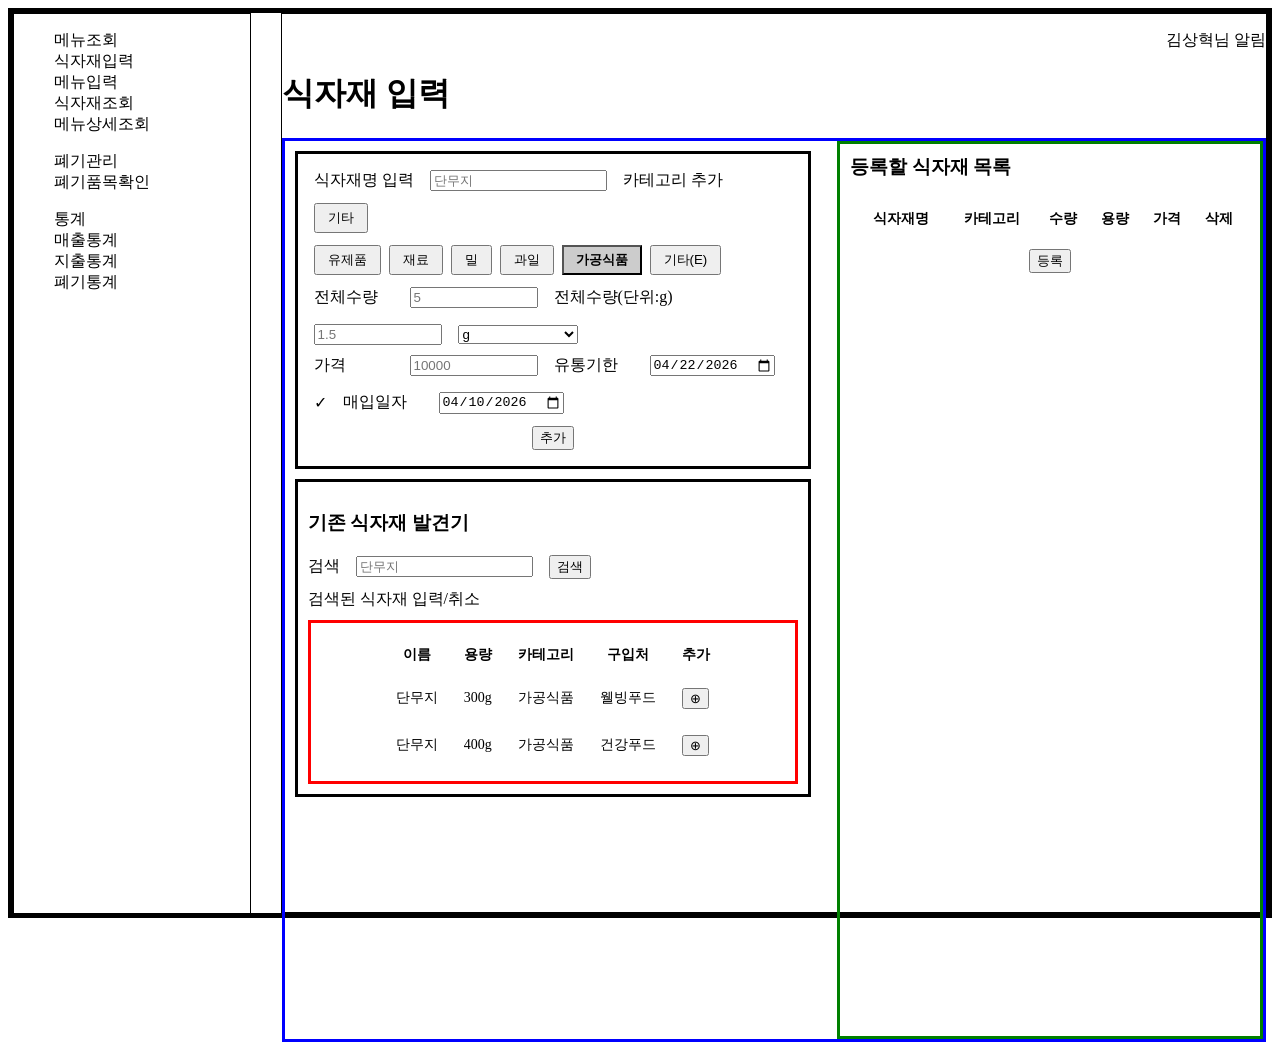
==== WebContent/view/addFoodMaterial.html @ 8e1d11be "feat:프로젝트 환경설정" ====
<!DOCTYPE html>
<html lang="kr">

<head>
    <meta charset="UTF-8">
    <meta name="viewport" content="width=device-width, initial-scale=1.0">
    <title>식자재 입력</title>

    <style>
        ul {
            list-style: none;
        }

        .container {
            display: flex;
            gap: 30px;
            border: 5px solid;
            height: 100vh;
        }

        .sideMenu {
            height: 100vh;
            border: 1px solid;
            width: 300px;
        }

        .main {
            border: 1px solid;
            width: 100%;
        }

        .profile {
            display: flex;
            justify-content: end;
        }

        .content_item {
            border: 3px solid blue;
            height: 100%;
            display: flex;
            gap: 16px;
        }

        .content_left {
            flex: 1;
        }

        .content_right {
            width: 400px;
            border: 3px solid green;
            padding: 10px;
            display: flex;
            flex-direction: column;
        }

        .content_right h3 {
            margin-top: 0;
        }

        .content_right table {
            border-spacing: 10px;
            font-size: 14px;
            width: 100%;
        }

        .content_right .register_final_btn {

            display: flex;
            justify-content: center;
            padding: 10px;
        }


        .input_section {
            border: 3px solid;
            padding: 16px;
            margin: 10px;
        }

        .input_row {
            display: flex;
            gap: 16px;
            align-items: center;
            margin-bottom: 12px;
        }

        .input_row label {
            min-width: 100px;
        }

        .category_buttons {
            display: flex;
            gap: 8px;
            flex-wrap: wrap;
            align-items: center;
        }

        .category_buttons button {
            padding: 4px 12px;
            cursor: pointer;
        }

        .category_buttons button.selected {
            background-color: #ccc;
            font-weight: bold;
        }

        .input_fields {
            display: flex;
            gap: 16px;
            align-items: center;
            flex-wrap: wrap;
            margin-top: 10px;
        }

        .input_fields label {
            min-width: 80px;
        }

        .input_fields input,
        .input_fields select {
            width: 120px;
        }

        .register_btn {
            margin-top: 12px;
            display: flex;
            justify-content: center;
        }


        .search_section {
            border: 3px solid;
            padding: 10px;
            margin: 10px;
        }

        .search_row {
            display: flex;
            gap: 16px;
            align-items: center;
            margin-bottom: 10px;
        }

        .list_container {
            display: flex;
            justify-content: center;
            height: 100%;
            border: 3px solid red;
            font-size: 14px;
            line-height: 14px;
        }

        table {
            border-spacing: 24px;
        }

        .page {
            display: flex;
            justify-content: center;
            align-items: center;
            gap: 16px;
            width: 100%;
            font-size: 18px;
            line-height: 18px;
        }

        .remove_btn {
            cursor: pointer;
            color: red;
        }
    </style>
</head>

<body>
    <div class="container">
        <section class="sideMenu">
            <ul>
                <li>메뉴조회</li>
                <li>식자재입력</li>
                <li>메뉴입력</li>
                <li>식자재조회</li>
                <li>메뉴상세조회</li>
            </ul>
            <ul>
                <li>폐기관리</li>
                <li>폐기품목확인</li>
            </ul>
            <ul>
                <li>통계</li>
                <li>매출통계</li>
                <li>지출통계</li>
                <li>폐기통계</li>
            </ul>
        </section>
        <div class="main">
            <div>
                <ul class="profile">
                    <td>김상혁님</td>
                    <td>알림</td>
                </ul>
            </div>
            <h1>식자재 입력</h1>
            <div class="content_item">

                <div class="content_left">
                    <div class="input_section">
                        <div class="input_row">
                            <label>식자재명 입력</label>
                            <input type="text" id="inputName" placeholder="단무지">
                            <label>카테고리 추가</label>
                        </div>


                        <div class="input_row">
                            <div class="category_buttons">
                                <button>기타</button>

                            </div>
                        </div>

                        <div class="input_row">
                            <div class="category_buttons">
                                <button>유제품</button>
                                <button>재료</button>
                                <button>밀</button>
                                <button>과일</button>
                                <button class="selected">가공식품</button>
                                <button>기타(E)</button>
                            </div>
                        </div>


                        <div class="input_fields">
                            <label>전체수량</label>
                            <input type="number" id="inputQuantity" placeholder="5">

                            <label>전체수량(단위:g)</label>
                            <input type="text" id="inputWeight" placeholder="1.5">
                            <select id="inputUnit">
                                <option value="g">g</option>
                                <option value="kg">kg</option>
                                <option value="ml">ml</option>
                                <option value="L">L</option>
                            </select>
                        </div>

                        <div class="input_fields">
                            <label>가격</label>
                            <input type="number" id="inputPrice" placeholder="10000">

                            <label>유통기한</label>
                            <input type="date" id="inputExpiry" value="2026-04-22">
                            <span>✓</span>

                            <label>매입일자</label>
                            <input type="date" id="inputPurchase" value="2026-04-10">
                        </div>


                        <div class="register_btn">
                            <button onclick="addToList()">추가</button>
                        </div>
                    </div>


                    <div class="search_section">
                        <h3>기존 식자재 발견기</h3>

                        <div class="search_row">
                            <label>검색</label>
                            <input type="text" placeholder="단무지">
                            <button>검색</button>
                        </div>

                        <div class="search_row">
                            <span>검색된 식자재 입력/취소</span>
                        </div>

                        <div>
                            <table class="list_container">
                                <tr class="list_item">
                                    <th>이름</th>
                                    <th>용량</th>
                                    <th>카테고리</th>
                                    <th>구입처</th>
                                    <th>추가</th>
                                </tr>
                                <tr>
                                    <td>단무지</td>
                                    <td>300g</td>
                                    <td>가공식품</td>
                                    <td>웰빙푸드</td>
                                    <td><button>⊕</button></td>
                                </tr>
                                <tr>
                                    <td>단무지</td>
                                    <td>400g</td>
                                    <td>가공식품</td>
                                    <td>건강푸드</td>
                                    <td><button>⊕</button></td>
                                </tr>
                            </table>
                        </div>
                    </div>
                </div>

                <div class="content_right">
                    <h3>등록할 식자재 목록</h3>
                    <table id="registerTable">
                        <tr>
                            <th>식자재명</th>
                            <th>카테고리</th>
                            <th>수량</th>
                            <th>용량</th>
                            <th>가격</th>
                            <th>삭제</th>
                        </tr>
                    </table>
                    <div class="register_final_btn">
                        <button onclick="registerAll()">등록</button>
                    </div>
                </div>

            </div>
        </div>
    </div>

    <script>

        document.querySelectorAll('.category_buttons button').forEach(btn => {
            btn.addEventListener('click', function () {
                document.querySelectorAll('.category_buttons button').forEach(b => b.classList.remove('selected'));
                this.classList.add('selected');
            });
        });

        function getSelectedCategory() {
            const selectedBtn = document.querySelector('.category_buttons button.selected');
            return selectedBtn ? selectedBtn.textContent : '';
        }

        function addToList() {
            const name = document.getElementById('inputName').value;
            const category = getSelectedCategory();
            const quantity = document.getElementById('inputQuantity').value;
            const weight = document.getElementById('inputWeight').value;
            const unit = document.getElementById('inputUnit').value;
            const price = document.getElementById('inputPrice').value;

            if (!name) {
                alert('식자재명을 입력해주세요.');
                return;
            }


            const table = document.getElementById('registerTable');
            const newRow = document.createElement('tr');
            newRow.innerHTML = `
                <td>${name}</td>
                <td>${category}</td>
                <td>${quantity}</td>
                <td>${weight}${unit}</td>
                <td>${Number(price).toLocaleString()}원</td>
                <td><span class="remove_btn" onclick="removeRow(this)">✕</span></td>
            `;
            table.appendChild(newRow);


            document.getElementById('inputName').value = '';
            document.getElementById('inputQuantity').value = '';
            document.getElementById('inputWeight').value = '';
            document.getElementById('inputUnit').selectedIndex = 0;
            document.getElementById('inputPrice').value = '';
            document.getElementById('inputExpiry').value = '';
            document.getElementById('inputPurchase').value = '';
        }

        function removeRow(el) {
            el.closest('tr').remove();
        }

        function registerAll() {
            const table = document.getElementById('registerTable');
            const rows = table.querySelectorAll('tr');

            if (rows.length <= 1) {
                alert('등록할 식자재가 없습니다.');
                return;
            }

            const count = rows.length - 1;
            alert(count + '개의 식자재가 등록되었습니다.');


            while (table.rows.length > 1) {
                table.deleteRow(1);
            }
        }
    </script>
</body>

</html>
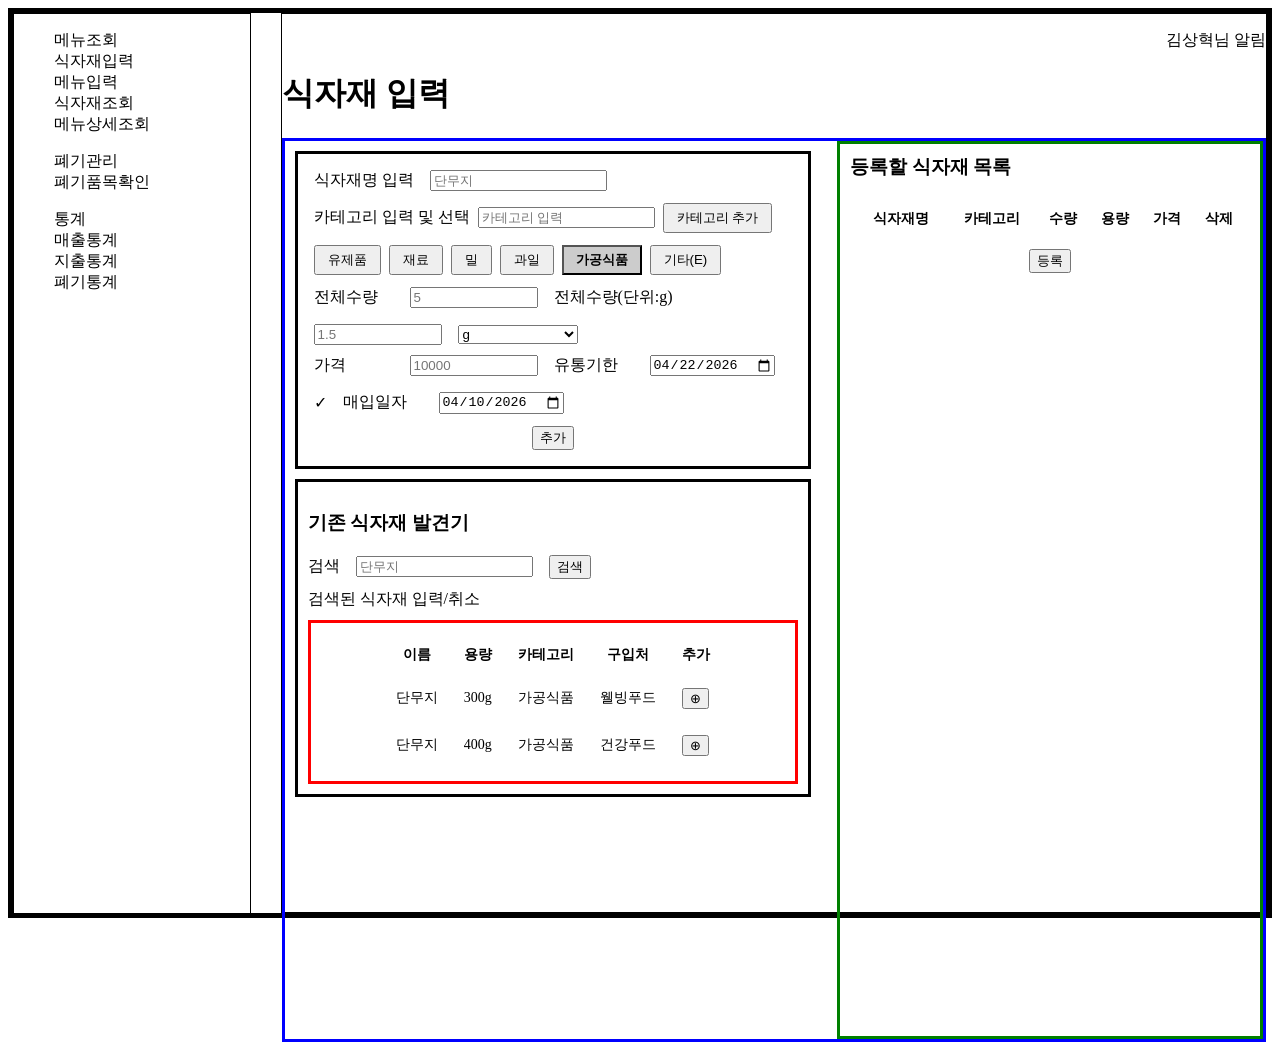
==== commit cad8d85d: "fit addMenu addFoodMaterial" ====
--- a/WebContent/view/addFoodMaterial.html
+++ b/WebContent/view/addFoodMaterial.html
@@ -208,14 +208,14 @@
                         <div class="input_row">
                             <label>식자재명 입력</label>
                             <input type="text" id="inputName" placeholder="단무지">
-                            <label>카테고리 추가</label>
                         </div>
 
 
                         <div class="input_row">
                             <div class="category_buttons">
-                                <button>기타</button>
-
+                            	<label>카테고리 입력 및 선택</label>
+                            	<input type="text" id="inputName" placeholder="카테고리 입력">
+                                <button>카테고리 추가</button>
                             </div>
                         </div>
 
@@ -342,7 +342,7 @@
 
         function addToList() {
             const name = document.getElementById('inputName').value;
-            const category = getSelectedCategory();
+            const foodcategory = getSelectedCategory();
             const quantity = document.getElementById('inputQuantity').value;
             const weight = document.getElementById('inputWeight').value;
             const unit = document.getElementById('inputUnit').value;
@@ -358,7 +358,7 @@
             const newRow = document.createElement('tr');
             newRow.innerHTML = `
                 <td>${name}</td>
-                <td>${category}</td>
+                <td>${foodcategory}</td>
                 <td>${quantity}</td>
                 <td>${weight}${unit}</td>
                 <td>${Number(price).toLocaleString()}원</td>
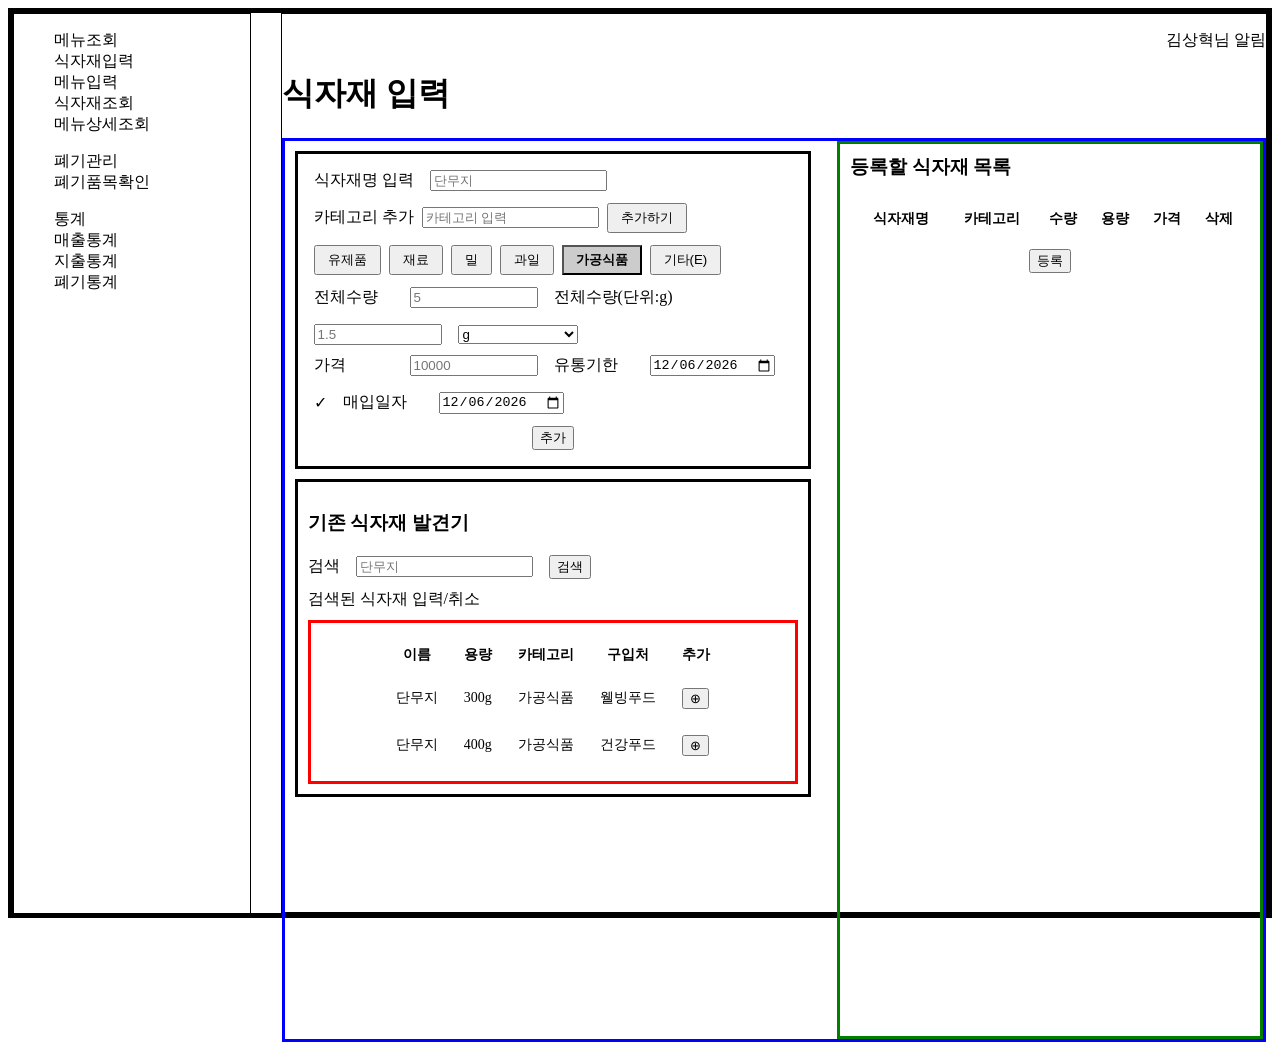
==== commit 54cdab01: "feat:vo DAO 추가" ====
--- a/WebContent/view/addFoodMaterial.html
+++ b/WebContent/view/addFoodMaterial.html
@@ -213,9 +213,10 @@
 
                         <div class="input_row">
                             <div class="category_buttons">
-                            	<label>카테고리 입력 및 선택</label>
+                            	<label>카테고리 추가</label>
                             	<input type="text" id="inputName" placeholder="카테고리 입력">
-                                <button>카테고리 추가</button>
+                                <button>추가하기</button>
+
                             </div>
                         </div>
 
@@ -250,11 +251,11 @@
                             <input type="number" id="inputPrice" placeholder="10000">
 
                             <label>유통기한</label>
-                            <input type="date" id="inputExpiry" value="2026-04-22">
+                            <input type="date" id="inputExpiry">
                             <span>✓</span>
 
                             <label>매입일자</label>
-                            <input type="date" id="inputPurchase" value="2026-04-10">
+                            <input type="date" id="inputPurchase">
                         </div>
 
 
@@ -327,6 +328,9 @@
     </div>
 
     <script>
+    	
+    	document.getElementById('inputExpiry').value = new Date().toISOString().substring(0, 10);
+    	document.getElementById('inputPurchase').value = new Date().toISOString().substring(0, 10);
 
         document.querySelectorAll('.category_buttons button').forEach(btn => {
             btn.addEventListener('click', function () {
@@ -342,7 +346,7 @@
 
         function addToList() {
             const name = document.getElementById('inputName').value;
-            const foodcategory = getSelectedCategory();
+            const category = getSelectedCategory();
             const quantity = document.getElementById('inputQuantity').value;
             const weight = document.getElementById('inputWeight').value;
             const unit = document.getElementById('inputUnit').value;
@@ -352,13 +356,25 @@
                 alert('식자재명을 입력해주세요.');
                 return;
             }
+           	if (!quantity){
+           		alert('전체수량을 입력해주세요.');
+                return;
+           	}
+           	if (!weight){
+           		alert('식자재 용량을 입력해주세요.');
+                return;
+           	}
+           	if (!price){
+           		alert('매입가격을 입력해주세요.');
+                return;
+           	}
 
 
             const table = document.getElementById('registerTable');
             const newRow = document.createElement('tr');
             newRow.innerHTML = `
                 <td>${name}</td>
-                <td>${foodcategory}</td>
+                <td>${category}</td>
                 <td>${quantity}</td>
                 <td>${weight}${unit}</td>
                 <td>${Number(price).toLocaleString()}원</td>
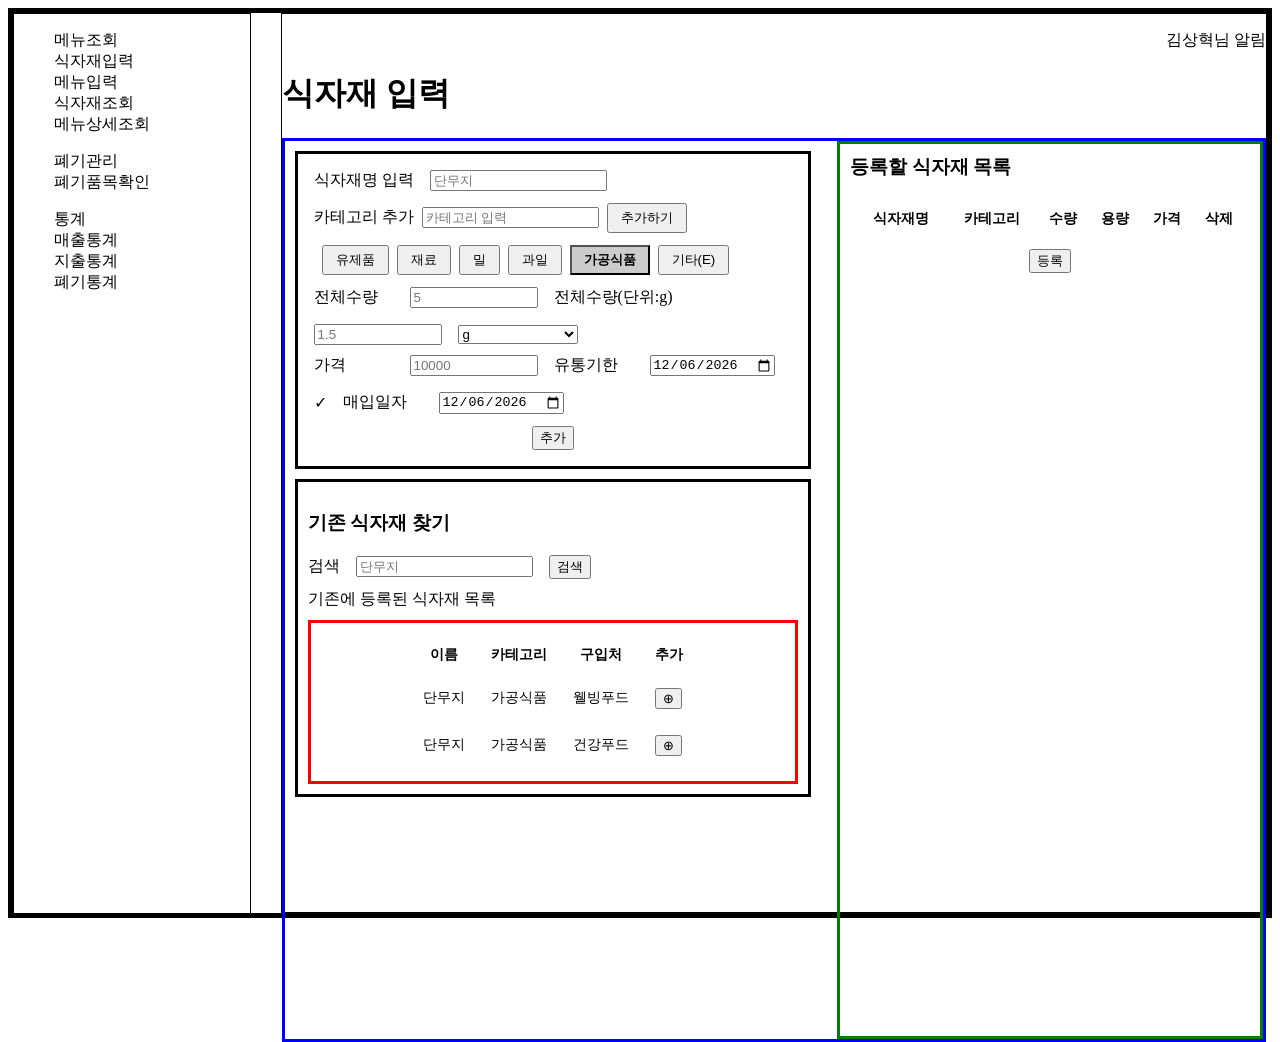
==== commit 3862d445: "fix:DAO Interface -> class로" ====
--- a/WebContent/view/addFoodMaterial.html
+++ b/WebContent/view/addFoodMaterial.html
@@ -214,14 +214,15 @@
                         <div class="input_row">
                             <div class="category_buttons">
                             	<label>카테고리 추가</label>
-                            	<input type="text" id="inputName" placeholder="카테고리 입력">
-                                <button>추가하기</button>
-
+                            	<input type="text" id="inputCategoryName" placeholder="카테고리 입력">
+                                <button onclick="addCategory()">추가하기</button>
+                                
                             </div>
                         </div>
 
                         <div class="input_row">
                             <div class="category_buttons">
+                            	<div id="buttonArea"></div>
                                 <button>유제품</button>
                                 <button>재료</button>
                                 <button>밀</button>
@@ -266,7 +267,7 @@
 
 
                     <div class="search_section">
-                        <h3>기존 식자재 발견기</h3>
+                        <h3>기존 식자재 찾기</h3>
 
                         <div class="search_row">
                             <label>검색</label>
@@ -275,28 +276,25 @@
                         </div>
 
                         <div class="search_row">
-                            <span>검색된 식자재 입력/취소</span>
+                            <span>기존에 등록된 식자재 목록</span>
                         </div>
 
                         <div>
                             <table class="list_container">
                                 <tr class="list_item">
                                     <th>이름</th>
-                                    <th>용량</th>
                                     <th>카테고리</th>
                                     <th>구입처</th>
                                     <th>추가</th>
                                 </tr>
                                 <tr>
                                     <td>단무지</td>
-                                    <td>300g</td>
                                     <td>가공식품</td>
                                     <td>웰빙푸드</td>
                                     <td><button>⊕</button></td>
                                 </tr>
                                 <tr>
                                     <td>단무지</td>
-                                    <td>400g</td>
                                     <td>가공식품</td>
                                     <td>건강푸드</td>
                                     <td><button>⊕</button></td>
@@ -338,6 +336,13 @@
                 this.classList.add('selected');
             });
         });
+        
+        function addCategory(){
+        	var newCategory = document.createElement("button");
+        	newCategory.innerText = document.getElemnetById("inputCategoryName").innerHTML;
+        	var area = document.getElementById("buttonArea");
+        	area.appendChild(newCategory);
+        }
 
         function getSelectedCategory() {
             const selectedBtn = document.querySelector('.category_buttons button.selected');
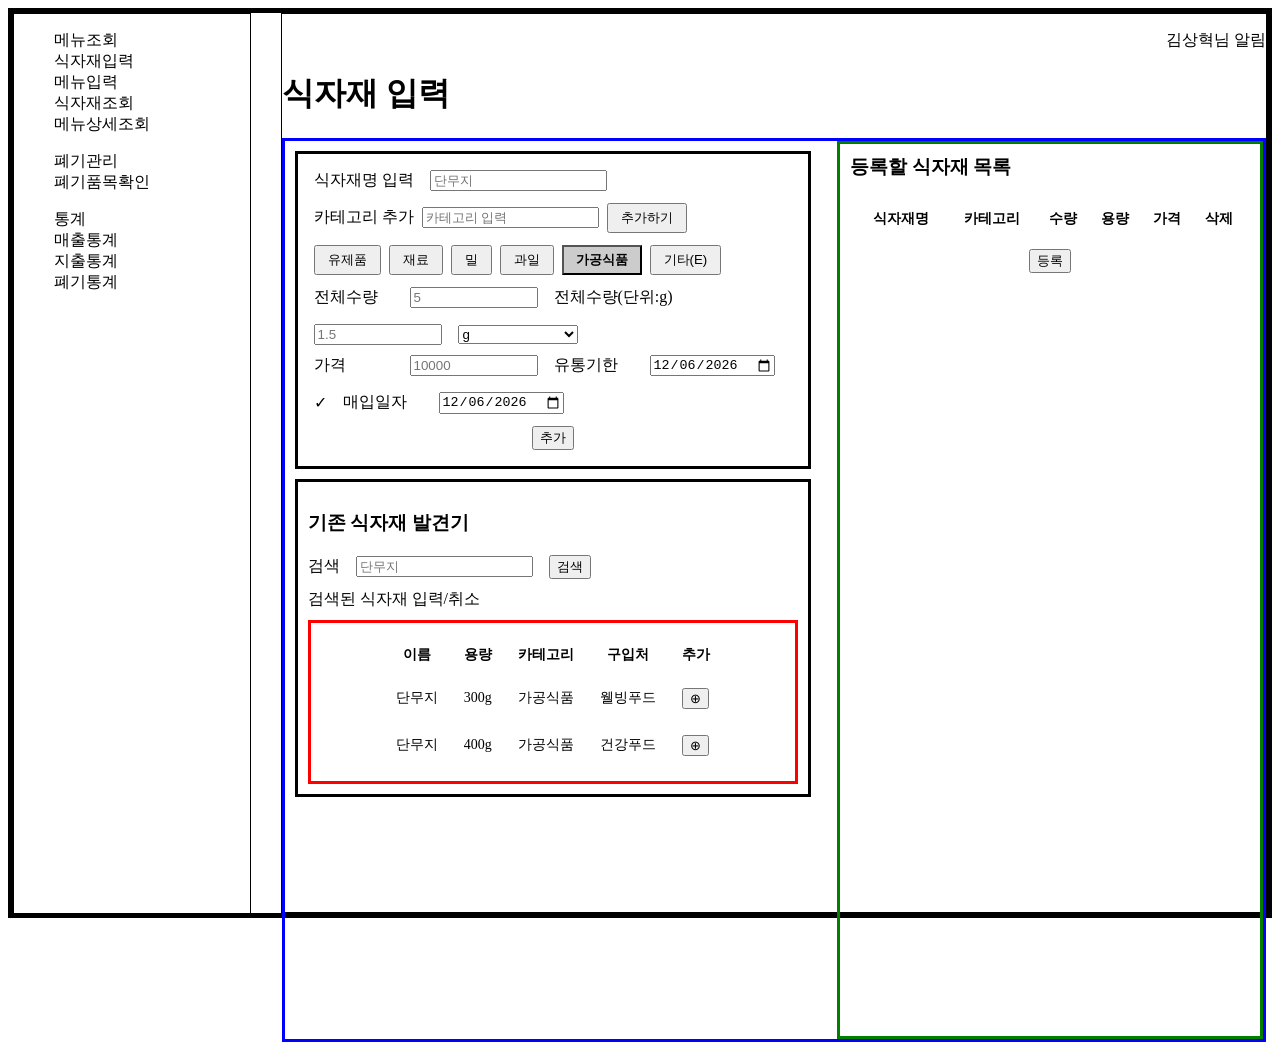
==== commit d8ff467c: "merge: conflict solve" ====
--- a/WebContent/view/addFoodMaterial.html
+++ b/WebContent/view/addFoodMaterial.html
@@ -214,15 +214,14 @@
                         <div class="input_row">
                             <div class="category_buttons">
                             	<label>카테고리 추가</label>
-                            	<input type="text" id="inputCategoryName" placeholder="카테고리 입력">
-                                <button onclick="addCategory()">추가하기</button>
-                                
+                            	<input type="text" id="inputName" placeholder="카테고리 입력">
+                                <button>추가하기</button>
+
                             </div>
                         </div>
 
                         <div class="input_row">
                             <div class="category_buttons">
-                            	<div id="buttonArea"></div>
                                 <button>유제품</button>
                                 <button>재료</button>
                                 <button>밀</button>
@@ -267,7 +266,7 @@
 
 
                     <div class="search_section">
-                        <h3>기존 식자재 찾기</h3>
+                        <h3>기존 식자재 발견기</h3>
 
                         <div class="search_row">
                             <label>검색</label>
@@ -276,25 +275,28 @@
                         </div>
 
                         <div class="search_row">
-                            <span>기존에 등록된 식자재 목록</span>
+                            <span>검색된 식자재 입력/취소</span>
                         </div>
 
                         <div>
                             <table class="list_container">
                                 <tr class="list_item">
                                     <th>이름</th>
+                                    <th>용량</th>
                                     <th>카테고리</th>
                                     <th>구입처</th>
                                     <th>추가</th>
                                 </tr>
                                 <tr>
                                     <td>단무지</td>
+                                    <td>300g</td>
                                     <td>가공식품</td>
                                     <td>웰빙푸드</td>
                                     <td><button>⊕</button></td>
                                 </tr>
                                 <tr>
                                     <td>단무지</td>
+                                    <td>400g</td>
                                     <td>가공식품</td>
                                     <td>건강푸드</td>
                                     <td><button>⊕</button></td>
@@ -336,13 +338,6 @@
                 this.classList.add('selected');
             });
         });
-        
-        function addCategory(){
-        	var newCategory = document.createElement("button");
-        	newCategory.innerText = document.getElemnetById("inputCategoryName").innerHTML;
-        	var area = document.getElementById("buttonArea");
-        	area.appendChild(newCategory);
-        }
 
         function getSelectedCategory() {
             const selectedBtn = document.querySelector('.category_buttons button.selected');
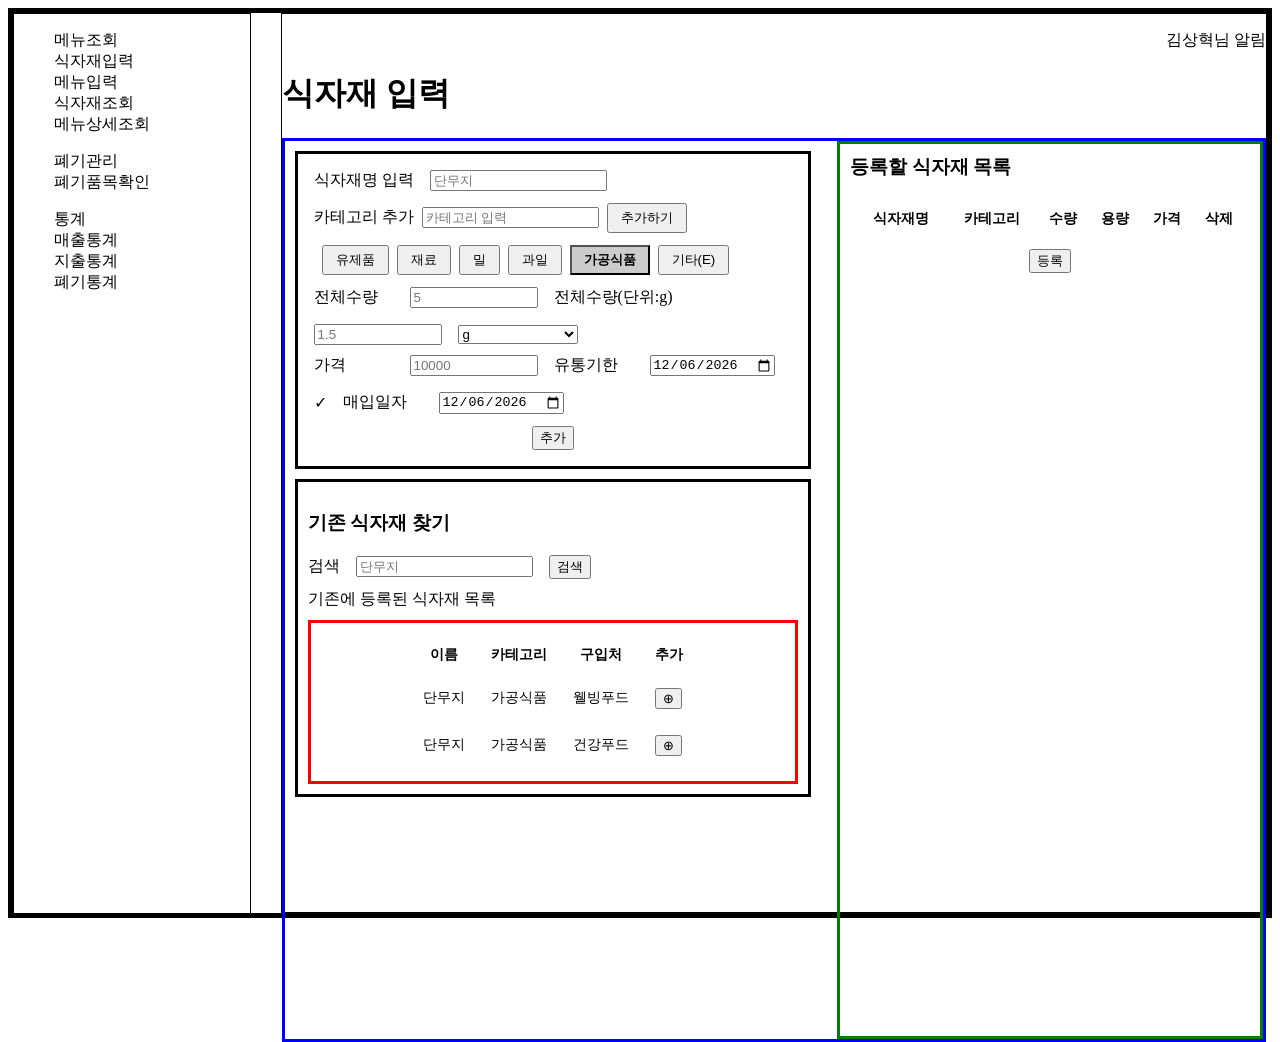
==== commit 78d63a1a: "merge" ====
--- a/WebContent/view/addFoodMaterial.html
+++ b/WebContent/view/addFoodMaterial.html
@@ -214,14 +214,15 @@
                         <div class="input_row">
                             <div class="category_buttons">
                             	<label>카테고리 추가</label>
-                            	<input type="text" id="inputName" placeholder="카테고리 입력">
-                                <button>추가하기</button>
-
+                            	<input type="text" id="inputCategoryName" placeholder="카테고리 입력">
+                                <button onclick="addCategory()">추가하기</button>
+                                
                             </div>
                         </div>
 
                         <div class="input_row">
                             <div class="category_buttons">
+                            	<div id="buttonArea"></div>
                                 <button>유제품</button>
                                 <button>재료</button>
                                 <button>밀</button>
@@ -266,7 +267,7 @@
 
 
                     <div class="search_section">
-                        <h3>기존 식자재 발견기</h3>
+                        <h3>기존 식자재 찾기</h3>
 
                         <div class="search_row">
                             <label>검색</label>
@@ -275,28 +276,25 @@
                         </div>
 
                         <div class="search_row">
-                            <span>검색된 식자재 입력/취소</span>
+                            <span>기존에 등록된 식자재 목록</span>
                         </div>
 
                         <div>
                             <table class="list_container">
                                 <tr class="list_item">
                                     <th>이름</th>
-                                    <th>용량</th>
                                     <th>카테고리</th>
                                     <th>구입처</th>
                                     <th>추가</th>
                                 </tr>
                                 <tr>
                                     <td>단무지</td>
-                                    <td>300g</td>
                                     <td>가공식품</td>
                                     <td>웰빙푸드</td>
                                     <td><button>⊕</button></td>
                                 </tr>
                                 <tr>
                                     <td>단무지</td>
-                                    <td>400g</td>
                                     <td>가공식품</td>
                                     <td>건강푸드</td>
                                     <td><button>⊕</button></td>
@@ -338,6 +336,14 @@
                 this.classList.add('selected');
             });
         });
+        
+        function addCategory(){
+        	const categoryName = document.getElementById("inputCategoryName").value;
+        	const newCategory = document.createElement("button");
+        	newCategory.innerText = categoryName;
+        	const area = document.getElementById("buttonArea");
+        	area.appendChild(newCategory);
+        }
 
         function getSelectedCategory() {
             const selectedBtn = document.querySelector('.category_buttons button.selected');
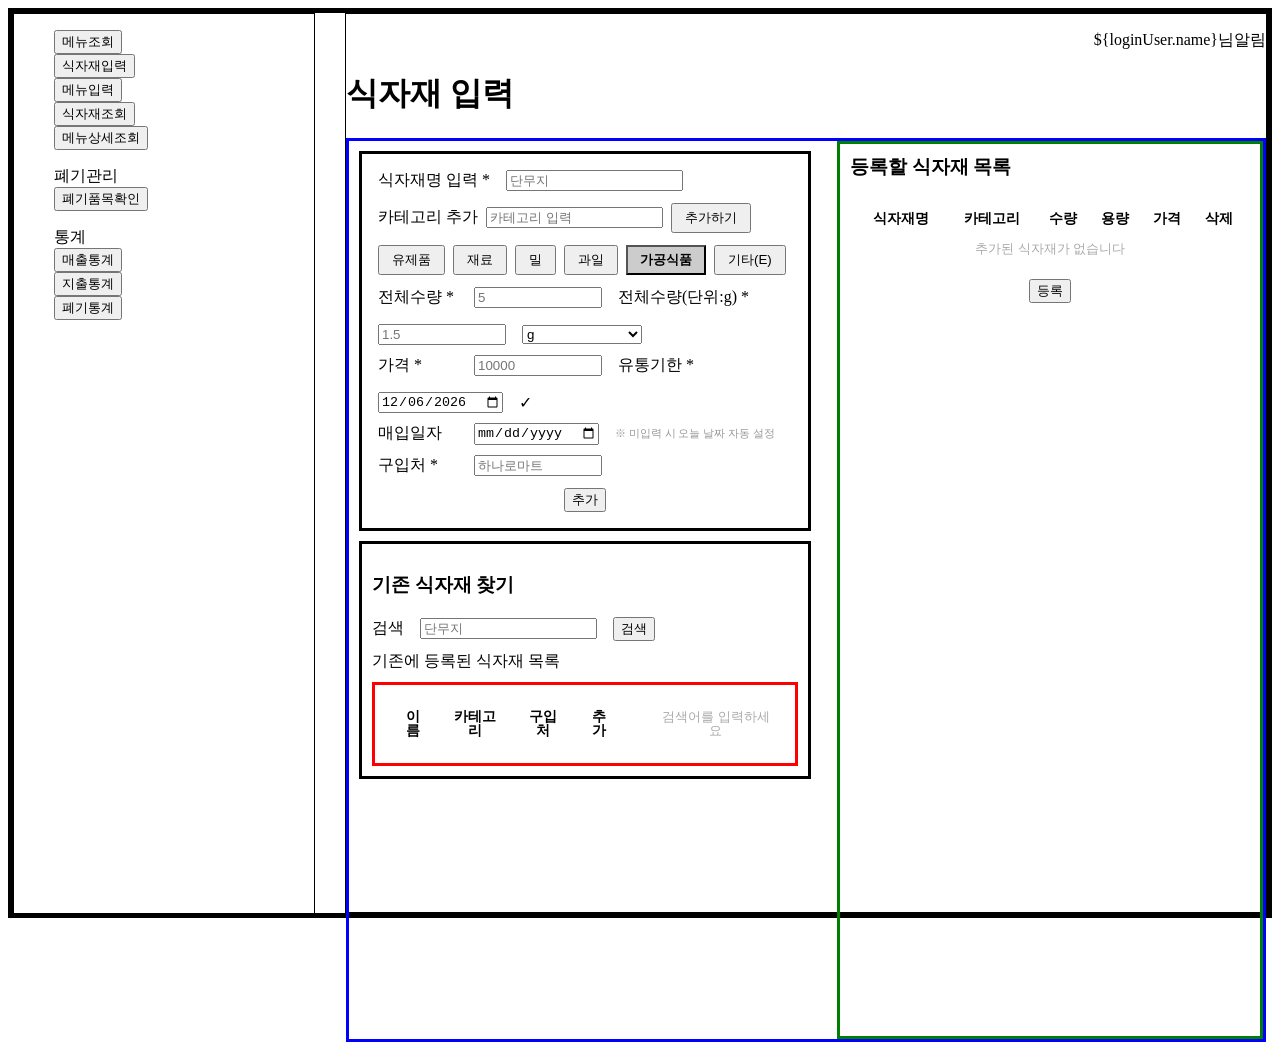
==== commit d431d0a1: "Merge remote-tracking branch 'origin/master' into dbralrk Conflicts: 	WebContent/view/login.html 	We" ====
--- a/WebContent/view/addFoodMaterial.html
+++ b/WebContent/view/addFoodMaterial.html
@@ -1,27 +1,26 @@
 <!DOCTYPE html>
 <html lang="kr">
-
 <head>
     <meta charset="UTF-8">
     <meta name="viewport" content="width=device-width, initial-scale=1.0">
     <title>식자재 입력</title>
-
     <style>
-        ul {
-            list-style: none;
-        }
+        ul { list-style: none; }
 
         .container {
             display: flex;
             gap: 30px;
             border: 5px solid;
             height: 100vh;
+            min-width: 1000px;
         }
 
         .sideMenu {
             height: 100vh;
             border: 1px solid;
             width: 300px;
+            min-width: 300px;
+            flex-shrink: 0;
         }
 
         .main {
@@ -53,9 +52,7 @@
             flex-direction: column;
         }
 
-        .content_right h3 {
-            margin-top: 0;
-        }
+        .content_right h3 { margin-top: 0; }
 
         .content_right table {
             border-spacing: 10px;
@@ -64,12 +61,10 @@
         }
 
         .content_right .register_final_btn {
-
             display: flex;
             justify-content: center;
             padding: 10px;
         }
-
 
         .input_section {
             border: 3px solid;
@@ -84,9 +79,7 @@
             margin-bottom: 12px;
         }
 
-        .input_row label {
-            min-width: 100px;
-        }
+        .input_row label { min-width: 100px; }
 
         .category_buttons {
             display: flex;
@@ -95,10 +88,7 @@
             align-items: center;
         }
 
-        .category_buttons button {
-            padding: 4px 12px;
-            cursor: pointer;
-        }
+        .category_buttons button { padding: 4px 12px; cursor: pointer; }
 
         .category_buttons button.selected {
             background-color: #ccc;
@@ -113,21 +103,16 @@
             margin-top: 10px;
         }
 
-        .input_fields label {
-            min-width: 80px;
-        }
+        .input_fields label { min-width: 80px; }
 
         .input_fields input,
-        .input_fields select {
-            width: 120px;
-        }
+        .input_fields select { width: 120px; }
 
         .register_btn {
             margin-top: 12px;
             display: flex;
             justify-content: center;
         }
-
 
         .search_section {
             border: 3px solid;
@@ -145,15 +130,13 @@
         .list_container {
             display: flex;
             justify-content: center;
-            height: 100%;
             border: 3px solid red;
             font-size: 14px;
             line-height: 14px;
-        }
-
-        table {
-            border-spacing: 24px;
-        }
+            width: 100%;
+        }
+
+        table { border-spacing: 24px; }
 
         .page {
             display: flex;
@@ -169,35 +152,46 @@
             cursor: pointer;
             color: red;
         }
+
+        .auto_date_hint {
+            font-size: 11px;
+            color: #999;
+        }
+
+        .empty_msg {
+            text-align: center;
+            color: #aaa;
+            font-size: 13px;
+        }
     </style>
 </head>
-
 <body>
     <div class="container">
         <section class="sideMenu">
             <ul>
-                <li>메뉴조회</li>
-                <li>식자재입력</li>
-                <li>메뉴입력</li>
-                <li>식자재조회</li>
-                <li>메뉴상세조회</li>
+                <li><button type="button" onclick="location.href='controller?cmd=menuUIAction'">메뉴조회</button></li>
+                <li><button type="button" onclick="location.href='controller?cmd=foodMaterialInputUI'">식자재입력</button></li>
+                <li><button type="button" onclick="location.href='controller?cmd=menuInputUI'">메뉴입력</button></li>
+                <li><button type="button" onclick="location.href='controller?cmd=foodMaterialUI'">식자재조회</button></li>
+                <li><button type="button" onclick="location.href='controller?cmd=menuDetailUI'">메뉴상세조회</button></li>
             </ul>
             <ul>
                 <li>폐기관리</li>
-                <li>폐기품목확인</li>
+                <li><button type="button" onclick="location.href='controller?cmd=disposalUI'">폐기품목확인</button></li>
             </ul>
             <ul>
                 <li>통계</li>
-                <li>매출통계</li>
-                <li>지출통계</li>
-                <li>폐기통계</li>
+                <li><button type="button" onclick="location.href='controller?cmd=revenueStatisticsUI'">매출통계</button></li>
+                <li><button type="button" onclick="location.href='controller?cmd=expendStatisticsUI'">지출통계</button></li>
+                <li><button type="button" onclick="location.href='controller?cmd=disposalStatisticsUI'">폐기통계</button></li>
             </ul>
         </section>
+
         <div class="main">
             <div>
                 <ul class="profile">
-                    <td>김상혁님</td>
-                    <td>알림</td>
+                    <li><span>${loginUser.name}님</span></li>
+                    <li><span>알림</span></li>
                 </ul>
             </div>
             <h1>식자재 입력</h1>
@@ -205,39 +199,36 @@
 
                 <div class="content_left">
                     <div class="input_section">
+
                         <div class="input_row">
-                            <label>식자재명 입력</label>
+                            <label>식자재명 입력 *</label>
                             <input type="text" id="inputName" placeholder="단무지">
                         </div>
-
 
                         <div class="input_row">
                             <div class="category_buttons">
-                            	<label>카테고리 추가</label>
-                            	<input type="text" id="inputCategoryName" placeholder="카테고리 입력">
-                                <button onclick="addCategory()">추가하기</button>
-                                
+                                <label>카테고리 추가</label>
+                                <input type="text" id="inputCategoryName" placeholder="카테고리 입력">
+                                <button type="button" onclick="addCategory()">추가하기</button>
                             </div>
                         </div>
 
                         <div class="input_row">
-                            <div class="category_buttons">
-                            	<div id="buttonArea"></div>
-                                <button>유제품</button>
-                                <button>재료</button>
-                                <button>밀</button>
-                                <button>과일</button>
-                                <button class="selected">가공식품</button>
-                                <button>기타(E)</button>
+                            <div class="category_buttons" id="categoryArea">
+                                <button type="button" onclick="selectCategory(this)">유제품</button>
+                                <button type="button" onclick="selectCategory(this)">재료</button>
+                                <button type="button" onclick="selectCategory(this)">밀</button>
+                                <button type="button" onclick="selectCategory(this)">과일</button>
+                                <button type="button" onclick="selectCategory(this)" class="selected">가공식품</button>
+                                <button type="button" onclick="selectCategory(this)">기타(E)</button>
                             </div>
                         </div>
 
-
                         <div class="input_fields">
-                            <label>전체수량</label>
-                            <input type="number" id="inputQuantity" placeholder="5">
-
-                            <label>전체수량(단위:g)</label>
+                            <label>전체수량 *</label>
+                            <input type="number" id="inputQuantity" placeholder="5" min="0">
+
+                            <label>전체수량(단위:g) *</label>
                             <input type="text" id="inputWeight" placeholder="1.5">
                             <select id="inputUnit">
                                 <option value="g">g</option>
@@ -248,57 +239,54 @@
                         </div>
 
                         <div class="input_fields">
-                            <label>가격</label>
-                            <input type="number" id="inputPrice" placeholder="10000">
-
-                            <label>유통기한</label>
+                            <label>가격 *</label>
+                            <input type="number" id="inputPrice" placeholder="10000" min="0">
+
+                            <label>유통기한 *</label>
                             <input type="date" id="inputExpiry">
-                            <span>✓</span>
-
+                            <span>&#10003;</span>
+                        </div>
+
+                        <div class="input_fields">
                             <label>매입일자</label>
                             <input type="date" id="inputPurchase">
-                        </div>
-
+                            <span class="auto_date_hint">※ 미입력 시 오늘 날짜 자동 설정</span>
+                        </div>
+
+                        <div class="input_fields">
+                            <label>구입처 *</label>
+                            <input type="text" id="inputVender" placeholder="하나로마트">
+                        </div>
 
                         <div class="register_btn">
-                            <button onclick="addToList()">추가</button>
+                            <button type="button" onclick="addToList()">추가</button>
                         </div>
                     </div>
-
 
                     <div class="search_section">
                         <h3>기존 식자재 찾기</h3>
-
                         <div class="search_row">
                             <label>검색</label>
-                            <input type="text" placeholder="단무지">
-                            <button>검색</button>
-                        </div>
-
+                            <input type="text" id="searchInput" placeholder="단무지"
+                                onkeydown="if(event.key==='Enter') searchMaterial()">
+                            <button type="button" onclick="searchMaterial()">검색</button>
+                        </div>
                         <div class="search_row">
                             <span>기존에 등록된 식자재 목록</span>
                         </div>
-
                         <div>
                             <table class="list_container">
-                                <tr class="list_item">
-                                    <th>이름</th>
-                                    <th>카테고리</th>
-                                    <th>구입처</th>
-                                    <th>추가</th>
-                                </tr>
-                                <tr>
-                                    <td>단무지</td>
-                                    <td>가공식품</td>
-                                    <td>웰빙푸드</td>
-                                    <td><button>⊕</button></td>
-                                </tr>
-                                <tr>
-                                    <td>단무지</td>
-                                    <td>가공식품</td>
-                                    <td>건강푸드</td>
-                                    <td><button>⊕</button></td>
-                                </tr>
+                                <thead>
+                                    <tr class="list_item">
+                                        <th>이름</th>
+                                        <th>카테고리</th>
+                                        <th>구입처</th>
+                                        <th>추가</th>
+                                    </tr>
+                                </thead>
+                                <tbody id="searchResultBody">
+                                    <tr><td colspan="4" class="empty_msg">검색어를 입력하세요</td></tr>
+                                </tbody>
                             </table>
                         </div>
                     </div>
@@ -307,17 +295,22 @@
                 <div class="content_right">
                     <h3>등록할 식자재 목록</h3>
                     <table id="registerTable">
-                        <tr>
-                            <th>식자재명</th>
-                            <th>카테고리</th>
-                            <th>수량</th>
-                            <th>용량</th>
-                            <th>가격</th>
-                            <th>삭제</th>
-                        </tr>
+                        <thead>
+                            <tr>
+                                <th>식자재명</th>
+                                <th>카테고리</th>
+                                <th>수량</th>
+                                <th>용량</th>
+                                <th>가격</th>
+                                <th>삭제</th>
+                            </tr>
+                        </thead>
+                        <tbody id="registerBody">
+                            <tr><td colspan="6" class="empty_msg">추가된 식자재가 없습니다</td></tr>
+                        </tbody>
                     </table>
                     <div class="register_final_btn">
-                        <button onclick="registerAll()">등록</button>
+                        <button type="button" onclick="registerAll()">등록</button>
                     </div>
                 </div>
 
@@ -326,100 +319,179 @@
     </div>
 
     <script>
-    	
-    	document.getElementById('inputExpiry').value = new Date().toISOString().substring(0, 10);
-    	document.getElementById('inputPurchase').value = new Date().toISOString().substring(0, 10);
-
-        document.querySelectorAll('.category_buttons button').forEach(btn => {
-            btn.addEventListener('click', function () {
-                document.querySelectorAll('.category_buttons button').forEach(b => b.classList.remove('selected'));
-                this.classList.add('selected');
+        const dummyMaterials = [
+            { name: '단무지', category: '가공식품', vender: '웰빙푸드', quantity: 5,  weight: 1.5, unit: 'kg', price: 10000 },
+            { name: '단무지', category: '가공식품', vender: '건강푸드', quantity: 3,  weight: 2.0, unit: 'kg', price: 12000 },
+            { name: '당근',   category: '재료',     vender: '농협마트', quantity: 10, weight: 500, unit: 'g',  price: 3000  },
+            { name: '우유',   category: '유제품',   vender: '서울우유', quantity: 6,  weight: 1,   unit: 'L',  price: 5000  },
+            { name: '밀가루', category: '밀',       vender: '대한제분', quantity: 10, weight: 1,   unit: 'kg', price: 4500  },
+        ];
+
+        function today() {
+            return new Date().toISOString().substring(0, 10);
+        }
+
+        document.getElementById('inputExpiry').value = today();
+
+        function selectCategory(btn) {
+            document.querySelectorAll('#categoryArea button').forEach(function(b) {
+                b.classList.remove('selected');
             });
-        });
-        
-        function addCategory(){
-        	const categoryName = document.getElementById("inputCategoryName").value;
-        	const newCategory = document.createElement("button");
-        	newCategory.innerText = categoryName;
-        	const area = document.getElementById("buttonArea");
-        	area.appendChild(newCategory);
+            btn.classList.add('selected');
         }
 
         function getSelectedCategory() {
-            const selectedBtn = document.querySelector('.category_buttons button.selected');
-            return selectedBtn ? selectedBtn.textContent : '';
+            var sel = document.querySelector('#categoryArea button.selected');
+            return sel ? sel.textContent.trim() : '';
+        }
+
+        function addCategory() {
+            var name = document.getElementById('inputCategoryName').value.trim();
+            if (!name) { alert('카테고리명을 입력해주세요.'); return; }
+
+            var existing = Array.from(document.querySelectorAll('#categoryArea button'))
+                .map(function(b) { return b.textContent.trim(); });
+            if (existing.indexOf(name) !== -1) { alert('이미 존재하는 카테고리입니다.'); return; }
+
+            var btn = document.createElement('button');
+            btn.type = 'button';
+            btn.textContent = name;
+            btn.onclick = function() { selectCategory(this); };
+            document.getElementById('categoryArea').appendChild(btn);
+            document.getElementById('inputCategoryName').value = '';
+            selectCategory(btn);
         }
 
         function addToList() {
-            const name = document.getElementById('inputName').value;
-            const category = getSelectedCategory();
-            const quantity = document.getElementById('inputQuantity').value;
-            const weight = document.getElementById('inputWeight').value;
-            const unit = document.getElementById('inputUnit').value;
-            const price = document.getElementById('inputPrice').value;
-
-            if (!name) {
-                alert('식자재명을 입력해주세요.');
+            var name     = document.getElementById('inputName').value.trim();
+            var category = getSelectedCategory();
+            var quantity = document.getElementById('inputQuantity').value;
+            var weight   = document.getElementById('inputWeight').value;
+            var unit     = document.getElementById('inputUnit').value;
+            var price    = document.getElementById('inputPrice').value;
+            var expiry   = document.getElementById('inputExpiry').value;
+            var vender   = document.getElementById('inputVender').value.trim();
+
+            var purchase = document.getElementById('inputPurchase').value;
+            if (!purchase) purchase = today();
+
+            if (!name)                             { alert('식자재명을 입력해주세요.'); return; }
+            if (!category)                         { alert('카테고리를 선택해주세요.'); return; }
+            if (!quantity || Number(quantity) < 0) { alert('전체수량을 올바르게 입력해주세요.'); return; }
+            if (!weight  || Number(weight) < 0)    { alert('식자재 용량을 올바르게 입력해주세요.'); return; }
+            if (!price   || Number(price) < 0)     { alert('가격을 올바르게 입력해주세요.'); return; }
+            if (!expiry)                           { alert('유통기한을 입력해주세요.'); return; }
+            if (!vender)                           { alert('구입처를 입력해주세요.'); return; }
+
+            if (expiry < purchase) {
+                alert('유통기한이 매입일자보다 이전입니다. 확인해주세요.');
                 return;
             }
-           	if (!quantity){
-           		alert('전체수량을 입력해주세요.');
-                return;
-           	}
-           	if (!weight){
-           		alert('식자재 용량을 입력해주세요.');
-                return;
-           	}
-           	if (!price){
-           		alert('매입가격을 입력해주세요.');
-                return;
-           	}
-
-
-            const table = document.getElementById('registerTable');
-            const newRow = document.createElement('tr');
-            newRow.innerHTML = `
-                <td>${name}</td>
-                <td>${category}</td>
-                <td>${quantity}</td>
-                <td>${weight}${unit}</td>
-                <td>${Number(price).toLocaleString()}원</td>
-                <td><span class="remove_btn" onclick="removeRow(this)">✕</span></td>
-            `;
-            table.appendChild(newRow);
-
+
+            var body = document.getElementById('registerBody');
+            var emptyRow = body.querySelector('td[colspan]');
+            if (emptyRow) emptyRow.closest('tr').remove();
+
+            var tr = document.createElement('tr');
+            tr.innerHTML =
+                '<td>' + name + '</td>' +
+                '<td>' + category + '</td>' +
+                '<td>' + quantity + '</td>' +
+                '<td>' + weight + unit + '</td>' +
+                '<td>' + Number(price).toLocaleString() + '원</td>' +
+                '<td><span class="remove_btn" onclick="removeRow(this)">&#10005;</span></td>';
+            body.appendChild(tr);
 
             document.getElementById('inputName').value = '';
             document.getElementById('inputQuantity').value = '';
             document.getElementById('inputWeight').value = '';
             document.getElementById('inputUnit').selectedIndex = 0;
             document.getElementById('inputPrice').value = '';
-            document.getElementById('inputExpiry').value = '';
+            document.getElementById('inputExpiry').value = today();
             document.getElementById('inputPurchase').value = '';
+            document.getElementById('inputVender').value = '';
         }
 
         function removeRow(el) {
+            var body = document.getElementById('registerBody');
             el.closest('tr').remove();
+            if (body.querySelectorAll('tr').length === 0) {
+                body.innerHTML = '<tr><td colspan="6" class="empty_msg">추가된 식자재가 없습니다</td></tr>';
+            }
+        }
+
+        function searchMaterial() {
+            var keyword = document.getElementById('searchInput').value.trim();
+            var body = document.getElementById('searchResultBody');
+
+            if (!keyword) {
+                body.innerHTML = '<tr><td colspan="4" class="empty_msg">검색어를 입력하세요</td></tr>';
+                return;
+            }
+
+            var results = dummyMaterials.filter(function(m) {
+                return m.name.indexOf(keyword) !== -1 || m.category.indexOf(keyword) !== -1;
+            });
+
+            if (results.length === 0) {
+                body.innerHTML = '<tr><td colspan="4" class="empty_msg">검색 결과가 없습니다</td></tr>';
+                return;
+            }
+
+            body.innerHTML = results.map(function(m) {
+                return '<tr>' +
+                    '<td>' + m.name + '</td>' +
+                    '<td>' + m.category + '</td>' +
+                    '<td>' + m.vender + '</td>' +
+                    '<td><button type="button" onclick=\'fillFromSearch(' + JSON.stringify(m) + ')\'>&#8853;</button></td>' +
+                    '</tr>';
+            }).join('');
+        }
+
+        function fillFromSearch(data) {
+            document.getElementById('inputName').value     = data.name;
+            document.getElementById('inputQuantity').value = data.quantity;
+            document.getElementById('inputWeight').value   = data.weight;
+            document.getElementById('inputVender').value   = data.vender;
+            document.getElementById('inputPrice').value    = data.price;
+
+            var unitSelect = document.getElementById('inputUnit');
+            Array.from(unitSelect.options).forEach(function(opt, i) {
+                if (opt.value === data.unit) unitSelect.selectedIndex = i;
+            });
+
+            var catBtns = document.querySelectorAll('#categoryArea button');
+            var matched = false;
+            catBtns.forEach(function(btn) {
+                btn.classList.remove('selected');
+                if (btn.textContent.trim() === data.category) {
+                    btn.classList.add('selected');
+                    matched = true;
+                }
+            });
+
+            if (!matched) {
+                document.getElementById('inputCategoryName').value = data.category;
+                addCategory();
+            }
+
+            alert('"' + data.name + '" 정보를 불러왔습니다. 날짜를 확인 후 추가해주세요.');
         }
 
         function registerAll() {
-            const table = document.getElementById('registerTable');
-            const rows = table.querySelectorAll('tr');
-
-            if (rows.length <= 1) {
+            var rows = Array.from(document.querySelectorAll('#registerBody tr'))
+                .filter(function(r) { return !r.querySelector('td[colspan]'); });
+
+            if (rows.length === 0) {
                 alert('등록할 식자재가 없습니다.');
                 return;
             }
 
-            const count = rows.length - 1;
-            alert(count + '개의 식자재가 등록되었습니다.');
-
-
-            while (table.rows.length > 1) {
-                table.deleteRow(1);
-            }
+            alert(rows.length + '개의 식자재가 등록되었습니다.');
+
+            document.getElementById('registerBody').innerHTML =
+                '<tr><td colspan="6" class="empty_msg">추가된 식자재가 없습니다</td></tr>';
         }
     </script>
 </body>
-
-</html>+</html>
